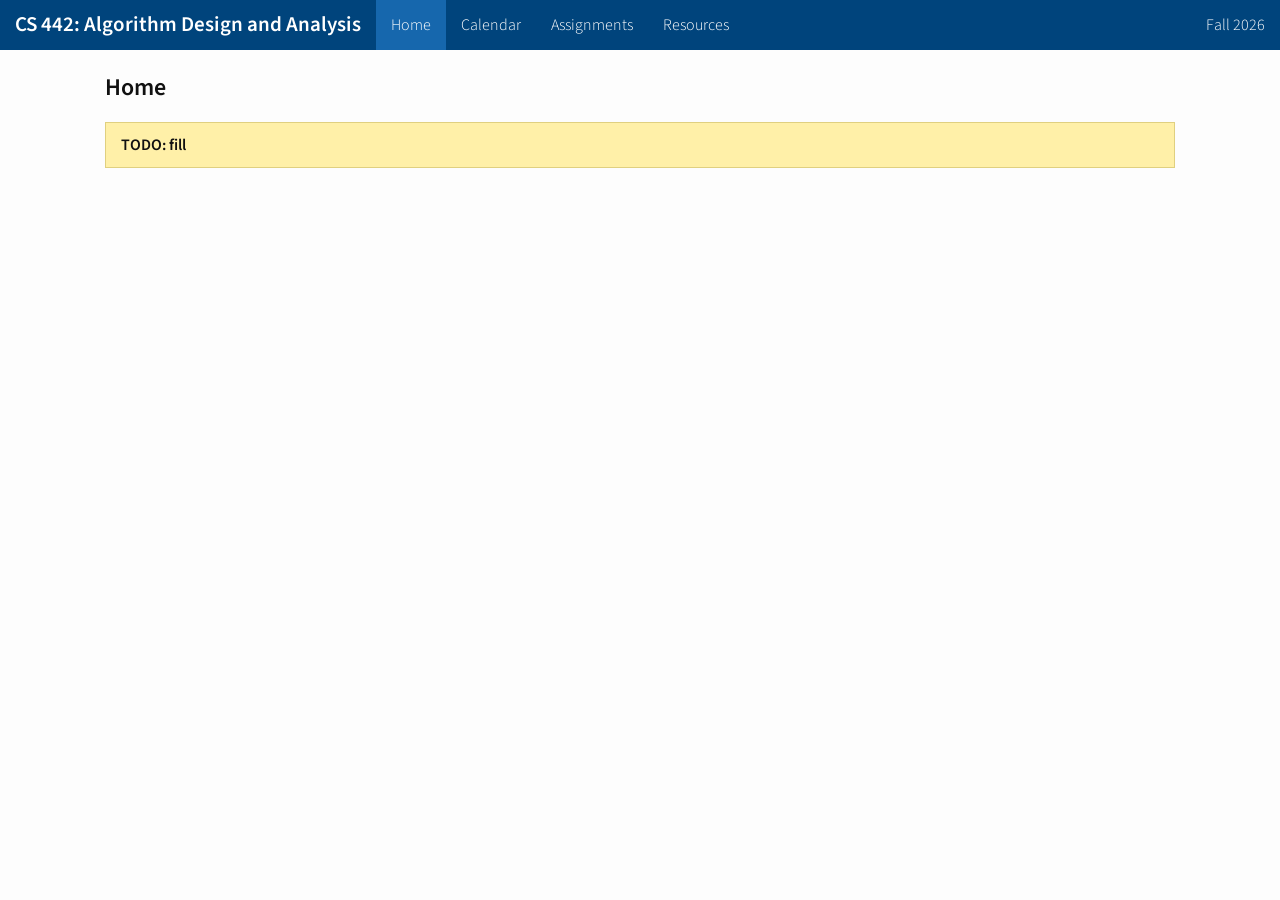
==== cs442-au2026/index.html @ 5e25f097 "Created skeleton based on uw cse 421 styling" ====
<!DOCTYPE html>
<html lang="en">

<head>
    <meta charset="utf-8">
    <meta name="viewport" content="width=device-width, initial-scale=1">
    <title>CS 442 &middot; Home</title>
    <link rel="stylesheet" href="https://fonts.googleapis.com/css?family=Source+Sans+Pro:400,400italic,600">
    <link rel="stylesheet" href="../site/css/main.css">
</head>

<body>

<nav id="top-nav">
    <a class="navbar-brand" href="./"><h1>CS 442: Algorithm Design and Analysis</h1></a>
    <ul class="navbar-nav">
        <li><a href="./" class="active">Home</a></li>
        <li><a href="calendar/">Calendar</a></li>
        <li><a href="assignments/">Assignments</a></li>
        <li><a href="resources/">Resources</a></li>
    </ul>
    <span id="course-quarter">Fall 2026</span>
</nav>

<main class="container">
    <h2>Home</h2>
    <p class="todo">TODO: fill</p>
</main>

</body>

</html>
---- site/css/main.css ----
/*
 * Base site styling.
 * Adapted from the UW CSE course website template (see CSE 421, 26sp),
 * with Bootstrap dependencies removed in favor of plain flexbox.
 *
 * To restyle the site for a different course, change --brand below.
 */

:root {
    --brand: #00447c;        /* header bar background */
    --brand-hover: #1667ad;  /* hovered + active tab background */
    --brand-fg: #fff;        /* text color on hovered + active tabs */
    --link: #1c67ca;
}

* {
    box-sizing: border-box;
}

body {
    margin: 0;
    font: 300 16px/1.5 "Source Sans Pro", "Helvetica Neue", Helvetica, Arial, sans-serif;
    color: #111;
    background-color: #fdfdfd;
    -webkit-text-size-adjust: 100%;
    font-feature-settings: "kern" 1;
    font-kerning: normal;
}

/* Maintain vertical rhythm */
h1, h2, h3, h4, h5, h6, p, blockquote, pre, ul, ol, dl, figure {
    margin-bottom: 15px;
}

h1, h2, h3, h4 {
    font-weight: 600;
}

h5, h6 {
    font-weight: 300;
}


/* ---------- Top navigation ---------- */

#top-nav {
    display: flex;
    flex-wrap: wrap;
    align-items: stretch;
    background-color: var(--brand);
}

.navbar-brand {
    display: flex;
    align-items: center;
    padding: 8px 15px;
    color: #fff;
    text-decoration: none;
}

.navbar-brand:hover,
.navbar-brand:visited {
    color: #fff;
    text-decoration: none;
}

.navbar-brand h1 {
    margin: 0;
    font-size: 21px;
    color: #fff;
}

.navbar-nav {
    display: flex;
    flex-wrap: wrap;
    list-style: none;
    margin: 0;
    padding: 0;
}

.navbar-nav > li > a {
    display: block;
    padding: 13px 15px;
    color: #fff;
    text-decoration: none;
}

.navbar-nav > li > a:visited {
    color: #fff;
}

.navbar-nav > li > a:hover,
.navbar-nav > li > a.active {
    background-color: var(--brand-hover);
    color: var(--brand-fg);
}

#course-quarter {
    margin-left: auto;
    display: flex;
    align-items: center;
    padding: 13px 15px;
    color: #fff;
}


/* ---------- Main content ---------- */

main {
    margin-top: 15px;
}

.container {
    max-width: 1100px;
    margin: 0 auto;
    padding: 0 15px;
}

img {
    max-width: 100%;
    vertical-align: middle;
}

main ul, main ol {
    margin-left: 30px;
}

li > ul, li > ol {
    margin-bottom: 0;
}

main a, #footer a {
    color: var(--link);
    text-decoration: underline;
}

a:visited {
    color: #1756a9;
}

blockquote {
    color: #828282;
    border-left: 4px solid #e8e8e8;
    padding-left: 15px;
    font-size: 18px;
    font-style: italic;
}

pre, code {
    font-family: "Inconsolata", monospace;
    font-size: 100%;
    background-color: #f7f7f9;
}

code {
    padding: 1px 5px;
}

pre {
    padding: 8px 12px;
    overflow-x: auto;
}

/* Placeholder marker for pages that aren't written yet. */
.todo {
    background-color: #fff0a8;
    border: 1px solid #e0d080;
    padding: 10px 15px;
    font-weight: 600;
}


/* ---------- Footer ---------- */

.site-footer {
    border-top: 1px solid #e8e8e8;
    max-width: 1100px;
    margin: 40px auto 50px auto;
    padding: 10px 15px;
    color: #828282;
    font-size: 14px;
}
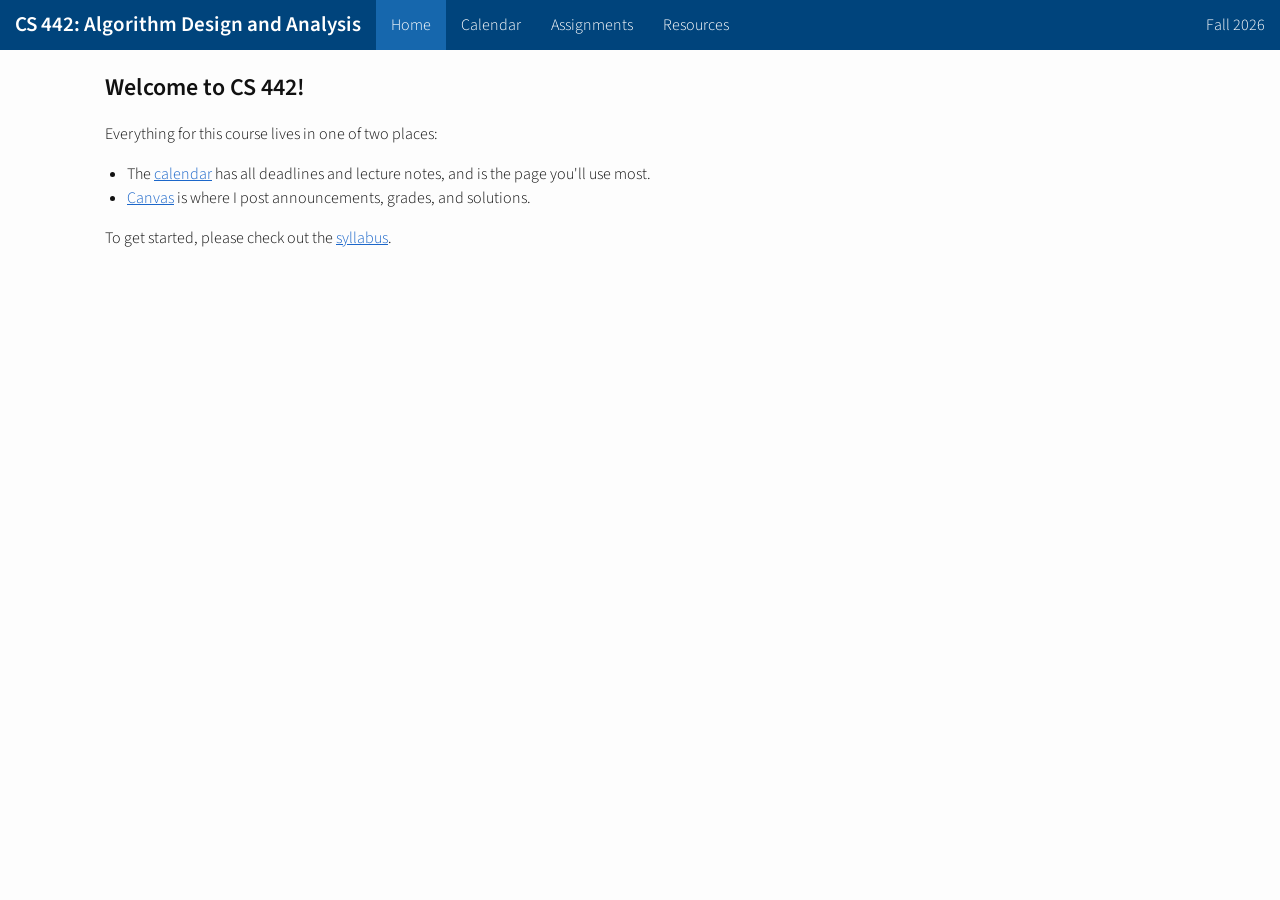
==== commit 75110b33: "Updated home" ====
--- a/cs442-au2026/index.html
+++ b/cs442-au2026/index.html
@@ -23,8 +23,18 @@
 </nav>
 
 <main class="container">
-    <h2>Home</h2>
-    <p class="todo">TODO: fill</p>
+    <h2>Welcome to CS 442!</h2>
+    <p>Everything for this course lives in one of two places:</p>
+
+    <ul>
+        <li>The <a href="calendar/">calendar</a> has all deadlines and lecture
+            notes, and is the page you'll use most.</li>
+        <li><a href="https://edmonds.instructure.com/courses/2761107">Canvas</a>
+            is where I post announcements, grades, and solutions.</li>
+    </ul>
+
+    <p>To get started, please check out the
+       <a href="assets/syllabus.pdf">syllabus</a>.</p>
 </main>
 
 </body>
--- a/site/css/main.css
+++ b/site/css/main.css
@@ -121,8 +121,12 @@
     vertical-align: middle;
 }
 
+/* Browser default is ~40px of padding; the extra margin the UW template adds on
+   top of that pushes list text uncomfortably far right. Use a single modest
+   indent instead. */
 main ul, main ol {
-    margin-left: 30px;
+    margin-left: 0;
+    padding-left: 22px;
 }
 
 li > ul, li > ol {
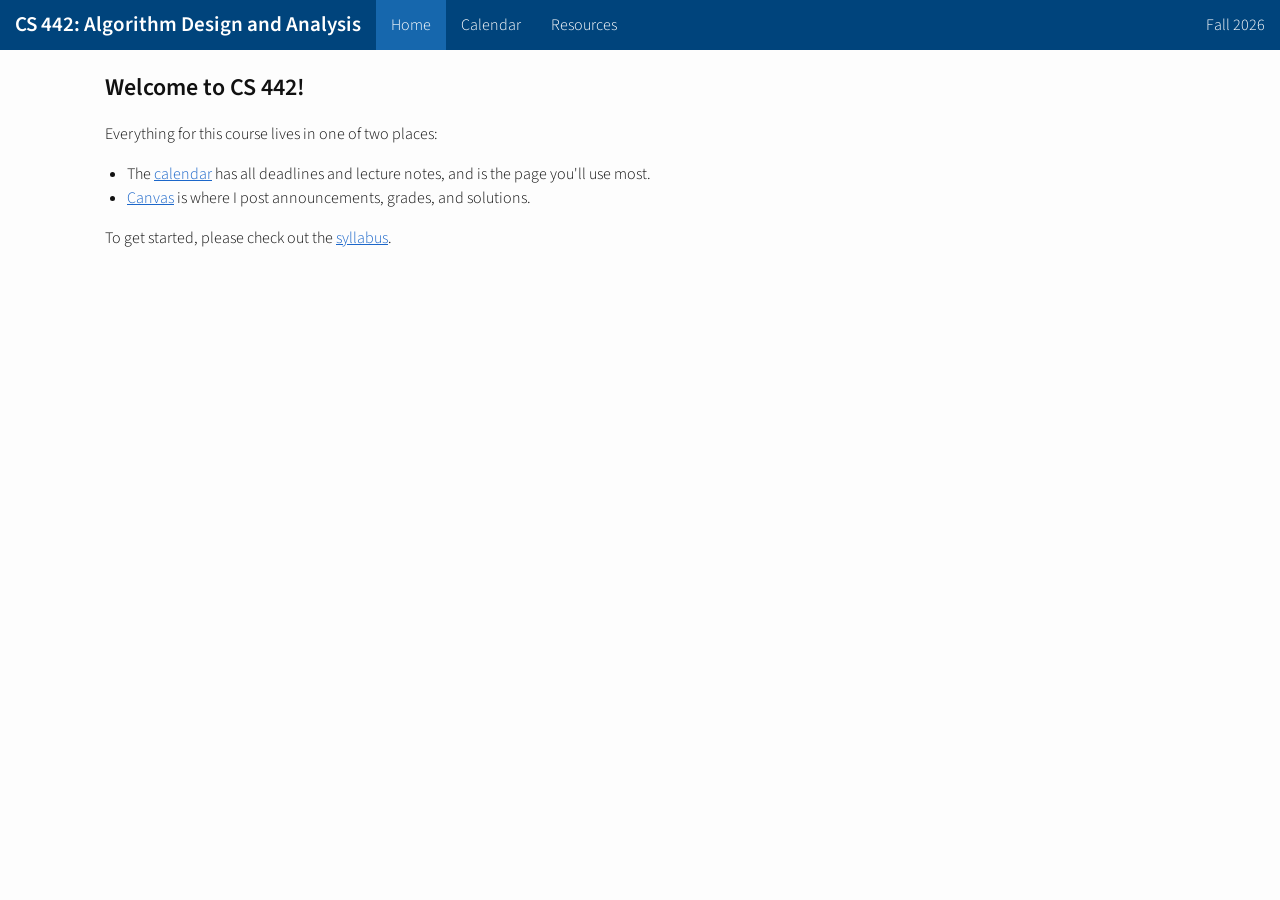
==== commit c31c3309: "Refacted so tabs are declared once. Finalized home and resources tab" ====
--- a/cs442-au2026/index.html
+++ b/cs442-au2026/index.html
@@ -11,16 +11,7 @@
 
 <body>
 
-<nav id="top-nav">
-    <a class="navbar-brand" href="./"><h1>CS 442: Algorithm Design and Analysis</h1></a>
-    <ul class="navbar-nav">
-        <li><a href="./" class="active">Home</a></li>
-        <li><a href="calendar/">Calendar</a></li>
-        <li><a href="assignments/">Assignments</a></li>
-        <li><a href="resources/">Resources</a></li>
-    </ul>
-    <span id="course-quarter">Fall 2026</span>
-</nav>
+<script src="nav.js" data-base="." data-tab="home"></script>
 
 <main class="container">
     <h2>Welcome to CS 442!</h2>
